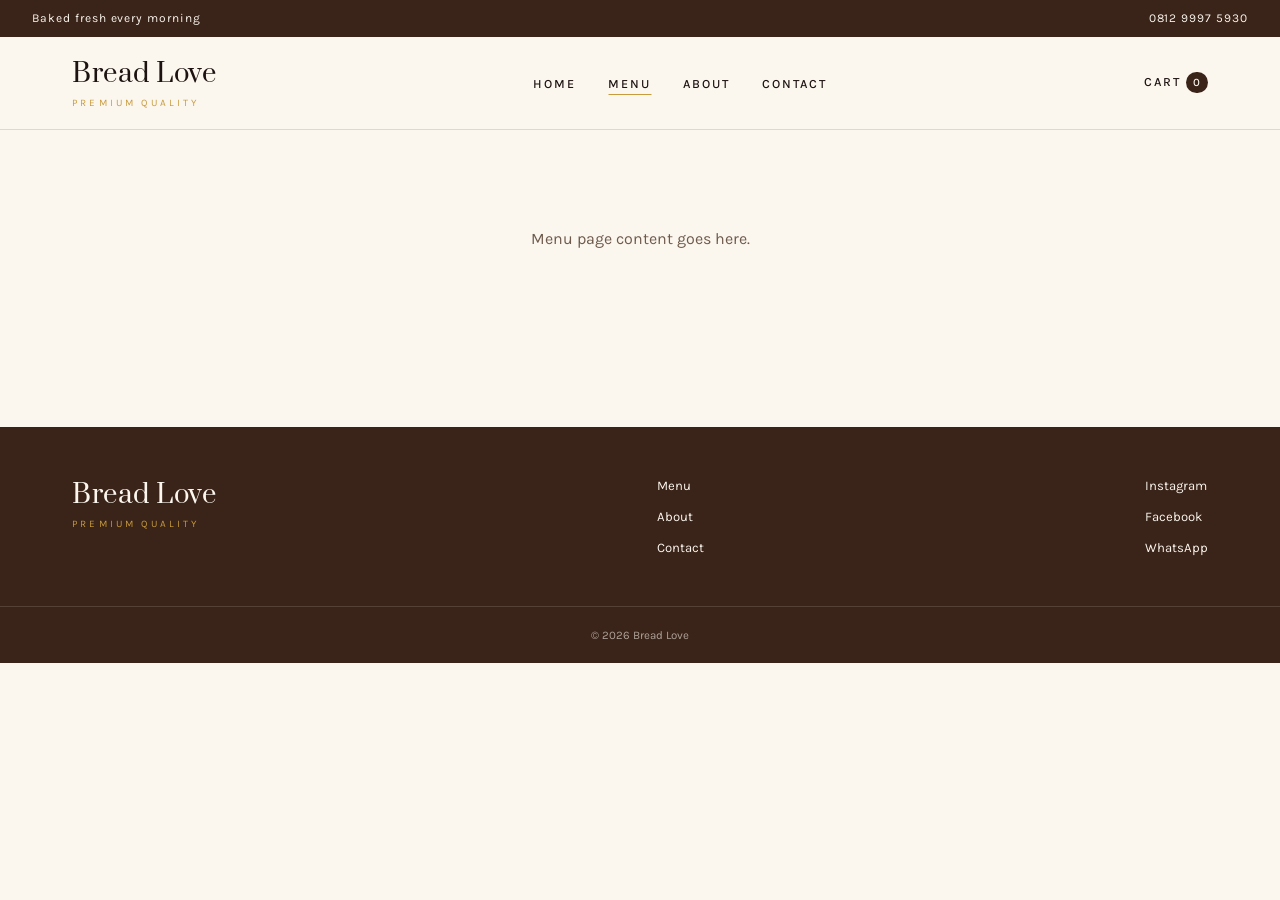
==== menu.html @ 9e164093 "initial site shell" ====
<!DOCTYPE html>
<html lang="en">
<head>
  <meta charset="UTF-8">
  <meta name="viewport" content="width=device-width, initial-scale=1.0">
  <title>Menu — Bread Love</title>

  <link rel="preconnect" href="https://fonts.googleapis.com">
  <link rel="preconnect" href="https://fonts.gstatic.com" crossorigin>
  <link href="https://fonts.googleapis.com/css2?family=Prata&family=Karla:wght@400;500;700&display=swap" rel="stylesheet">

  <link rel="stylesheet" href="styles.css">
</head>
<body>

  <header class="site-header">
    <div class="topbar">
      <span>Baked fresh every morning</span>
      <a href="tel:+6281299975930">0812 9997 5930</a>
    </div>

    <nav class="nav">
      <a class="brand" href="index.html">
        <span class="brand-name">Bread Love</span>
        <span class="brand-tag">Premium Quality</span>
      </a>

      <ul class="nav-links">
        <li><a href="index.html">Home</a></li>
        <li><a href="menu.html" class="is-active">Menu</a></li>
        <li><a href="about.html">About</a></li>
        <li><a href="contact.html">Contact</a></li>
      </ul>

      <a class="cart-link" href="#">
        Cart <span class="cart-count">0</span>
      </a>
    </nav>
  </header>

  <main>
    <section class="placeholder">
      <p>Menu page content goes here.</p>
    </section>
  </main>

  <footer class="site-footer">
    <div class="footer-inner">
      <div class="footer-brand">
        <span class="brand-name">Bread Love</span>
        <span class="brand-tag">Premium Quality</span>
      </div>

      <ul class="footer-links">
        <li><a href="menu.html">Menu</a></li>
        <li><a href="about.html">About</a></li>
        <li><a href="contact.html">Contact</a></li>
      </ul>

      <ul class="footer-social">
        <li><a href="#">Instagram</a></li>
        <li><a href="#">Facebook</a></li>
        <li><a href="#">WhatsApp</a></li>
      </ul>
    </div>

    <p class="footer-note">© 2026 Bread Love</p>
  </footer>

  <script src="script.js"></script>
</body>
</html>
---- styles.css ----
/* ---- design tokens ---- */
:root {
  --crust: #3a2318;
  --char: #1c1210;
  --crumb: #fbf6ee;
  --ash: #6e5a4c;
  --egg: #c89b3c;
  --line: rgba(58, 35, 24, 0.14);

  --display: "Prata", serif;
  --body: "Karla", system-ui, sans-serif;

  --pad: 2rem;
  --max: 1200px;
}

/* ---- reset ---- */
* {
  margin: 0;
  padding: 0;
  box-sizing: border-box;
}

body {
  font-family: var(--body);
  color: var(--char);
  background: var(--crumb);
  line-height: 1.6;
}

a {
  color: inherit;
  text-decoration: none;
}

ul {
  list-style: none;
}

/* ---- brand wordmark ---- */
.brand-name {
  display: block;
  font-family: var(--display);
  font-size: 1.6rem;
  letter-spacing: 0.02em;
}

.brand-tag {
  display: block;
  font-size: 0.62rem;
  letter-spacing: 0.32em;
  text-transform: uppercase;
  color: var(--egg);
}

/* ---- top bar ---- */
.topbar {
  display: flex;
  justify-content: space-between;
  gap: 1rem;
  padding: 0.55rem var(--pad);
  background: var(--crust);
  color: var(--crumb);
  font-size: 0.75rem;
  letter-spacing: 0.08em;
}

.topbar a:hover {
  color: var(--egg);
}

/* ---- nav ---- */
.site-header {
  position: sticky;
  top: 0;
  z-index: 10;
  background: var(--crumb);
  border-bottom: 1px solid var(--line);
}

.nav {
  display: flex;
  align-items: center;
  justify-content: space-between;
  gap: 2rem;
  max-width: var(--max);
  margin: 0 auto;
  padding: 1.1rem var(--pad);
}

.nav-links {
  display: flex;
  gap: 2rem;
}

.nav-links a {
  position: relative;
  padding-bottom: 4px;
  font-size: 0.78rem;
  font-weight: 500;
  letter-spacing: 0.16em;
  text-transform: uppercase;
}

/* gold rule slides out from center */
.nav-links a::after {
  content: "";
  position: absolute;
  left: 50%;
  bottom: 0;
  width: 0;
  height: 1px;
  background: var(--egg);
  transform: translateX(-50%);
  transition: width 0.3s ease;
}

.nav-links a:hover::after,
.nav-links a.is-active::after {
  width: 100%;
}

.cart-link {
  font-size: 0.78rem;
  font-weight: 500;
  letter-spacing: 0.16em;
  text-transform: uppercase;
}

.cart-count {
  display: inline-block;
  min-width: 1.35rem;
  padding: 0.1rem 0.35rem;
  border-radius: 999px;
  background: var(--crust);
  color: var(--crumb);
  font-size: 0.7rem;
  text-align: center;
}

/* ---- temporary placeholder ---- */
.placeholder {
  max-width: var(--max);
  margin: 0 auto;
  padding: 6rem var(--pad);
  color: var(--ash);
  text-align: center;
}

/* ---- footer ---- */
.site-footer {
  margin-top: 5rem;
  background: var(--crust);
  color: var(--crumb);
}

.footer-inner {
  display: flex;
  flex-wrap: wrap;
  justify-content: space-between;
  gap: 2.5rem;
  max-width: var(--max);
  margin: 0 auto;
  padding: 3rem var(--pad);
}

.footer-links,
.footer-social {
  display: grid;
  gap: 0.6rem;
  font-size: 0.82rem;
}

.footer-links a:hover,
.footer-social a:hover {
  color: var(--egg);
}

.footer-note {
  padding: 1.2rem var(--pad);
  border-top: 1px solid rgba(251, 246, 238, 0.14);
  font-size: 0.72rem;
  text-align: center;
  color: rgba(251, 246, 238, 0.6);
}

/* ---- mobile ---- */
@media (max-width: 760px) {
  :root {
    --pad: 1.2rem;
  }

  .nav {
    flex-wrap: wrap;
    gap: 1rem;
  }

  .nav-links {
    order: 3;
    width: 100%;
    justify-content: space-between;
    gap: 1rem;
  }

  .topbar {
    font-size: 0.68rem;
  }
}
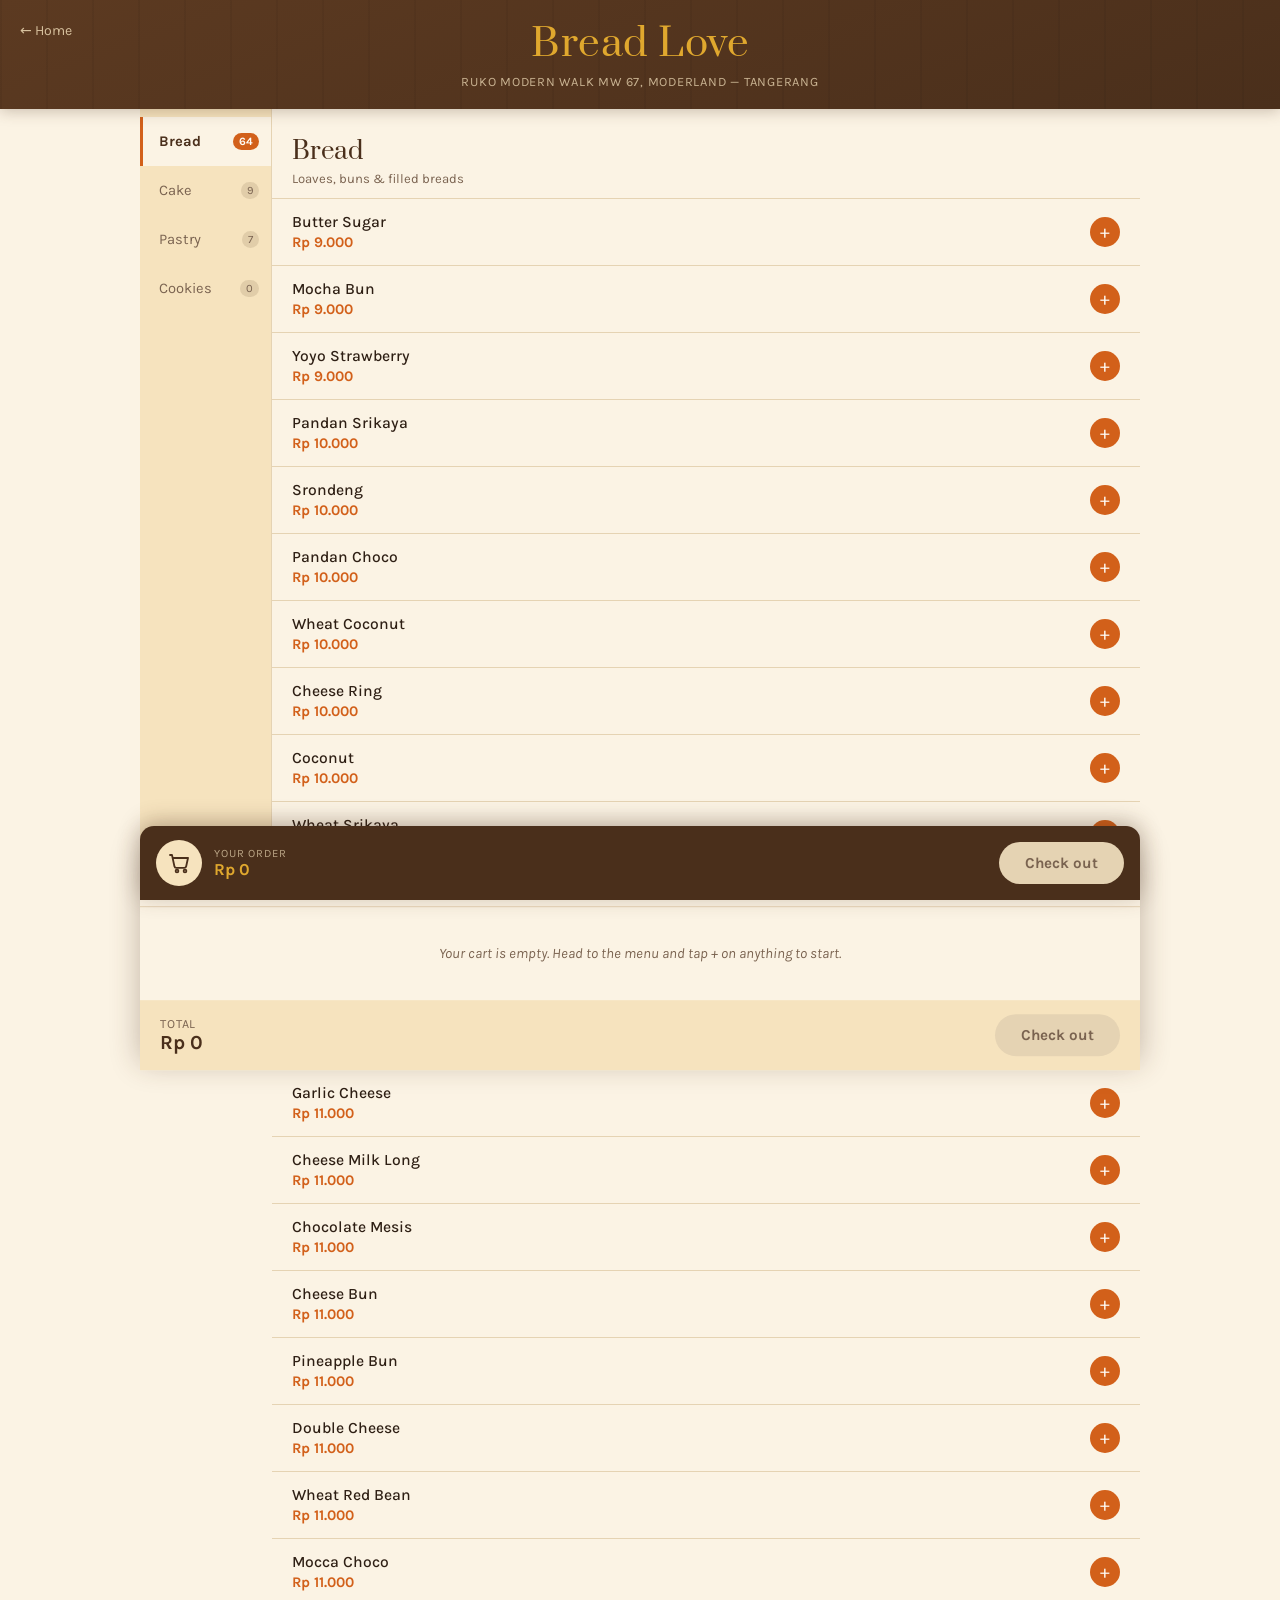
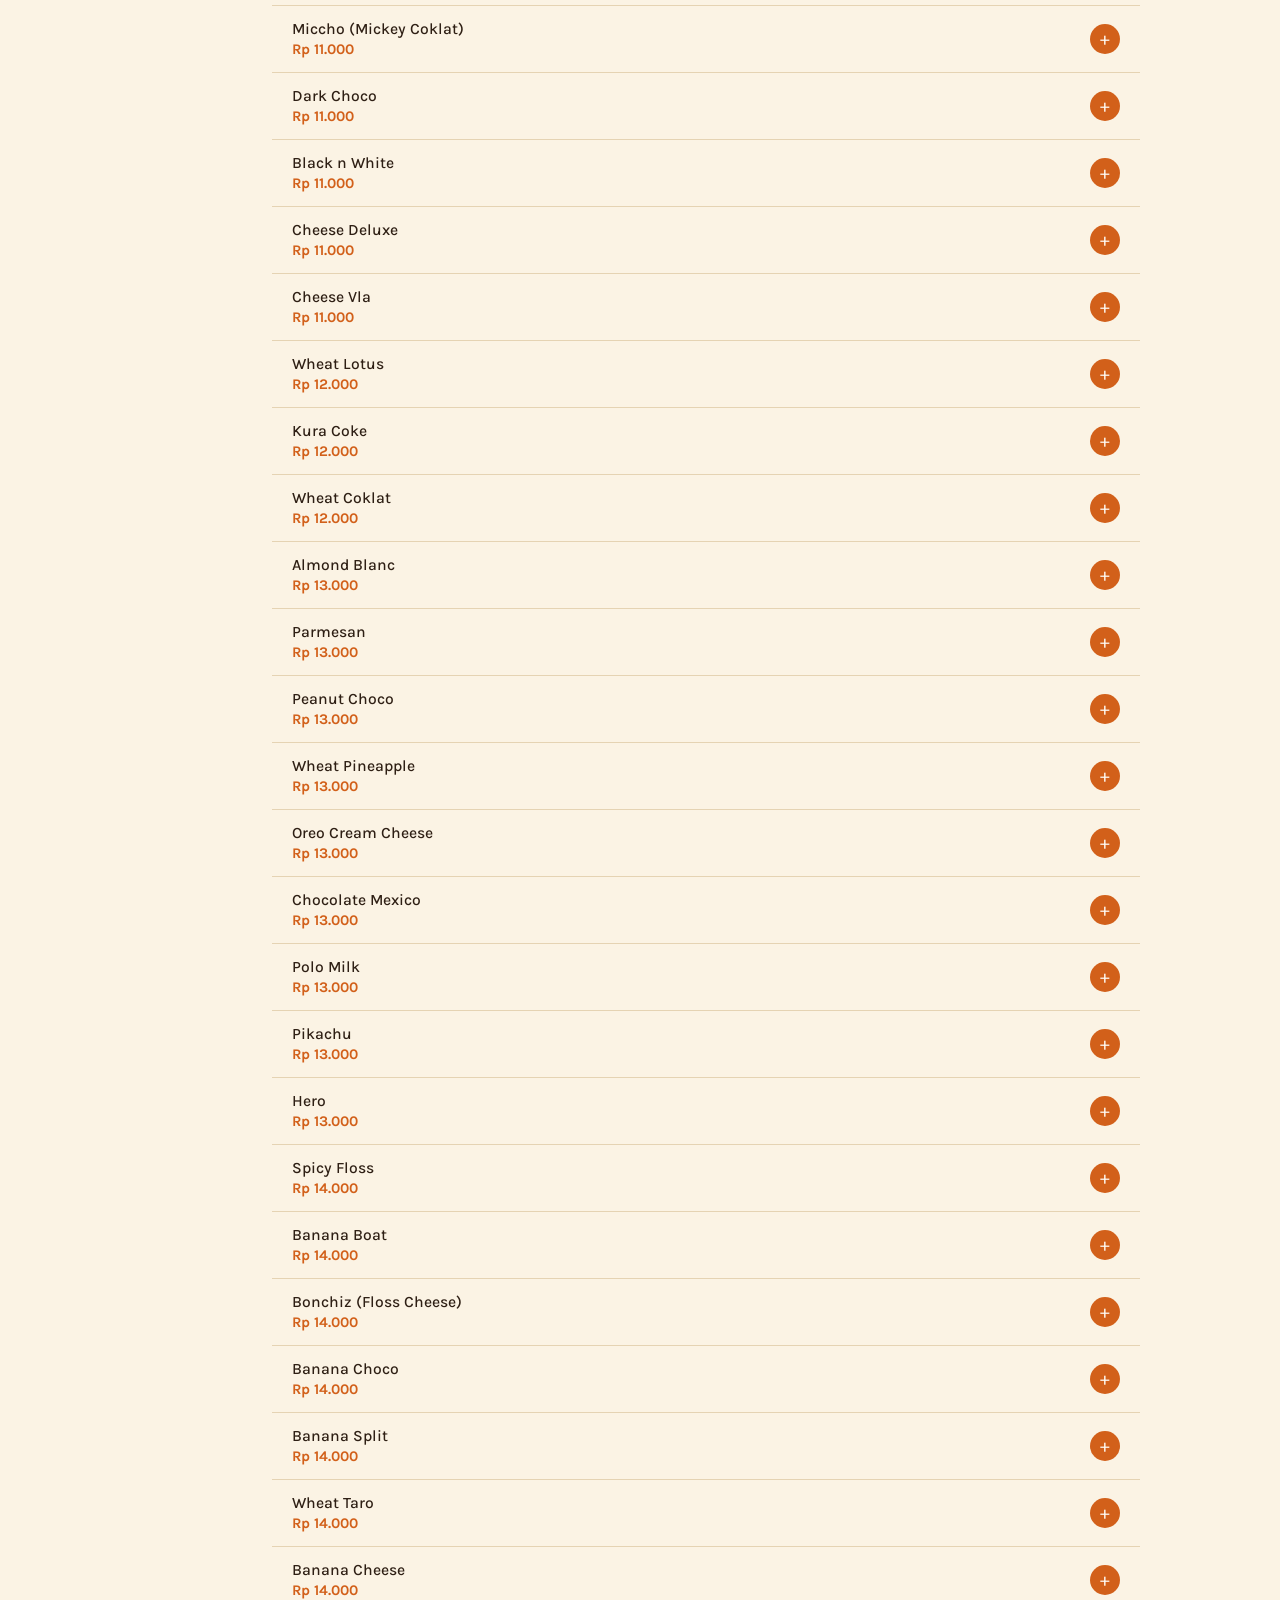
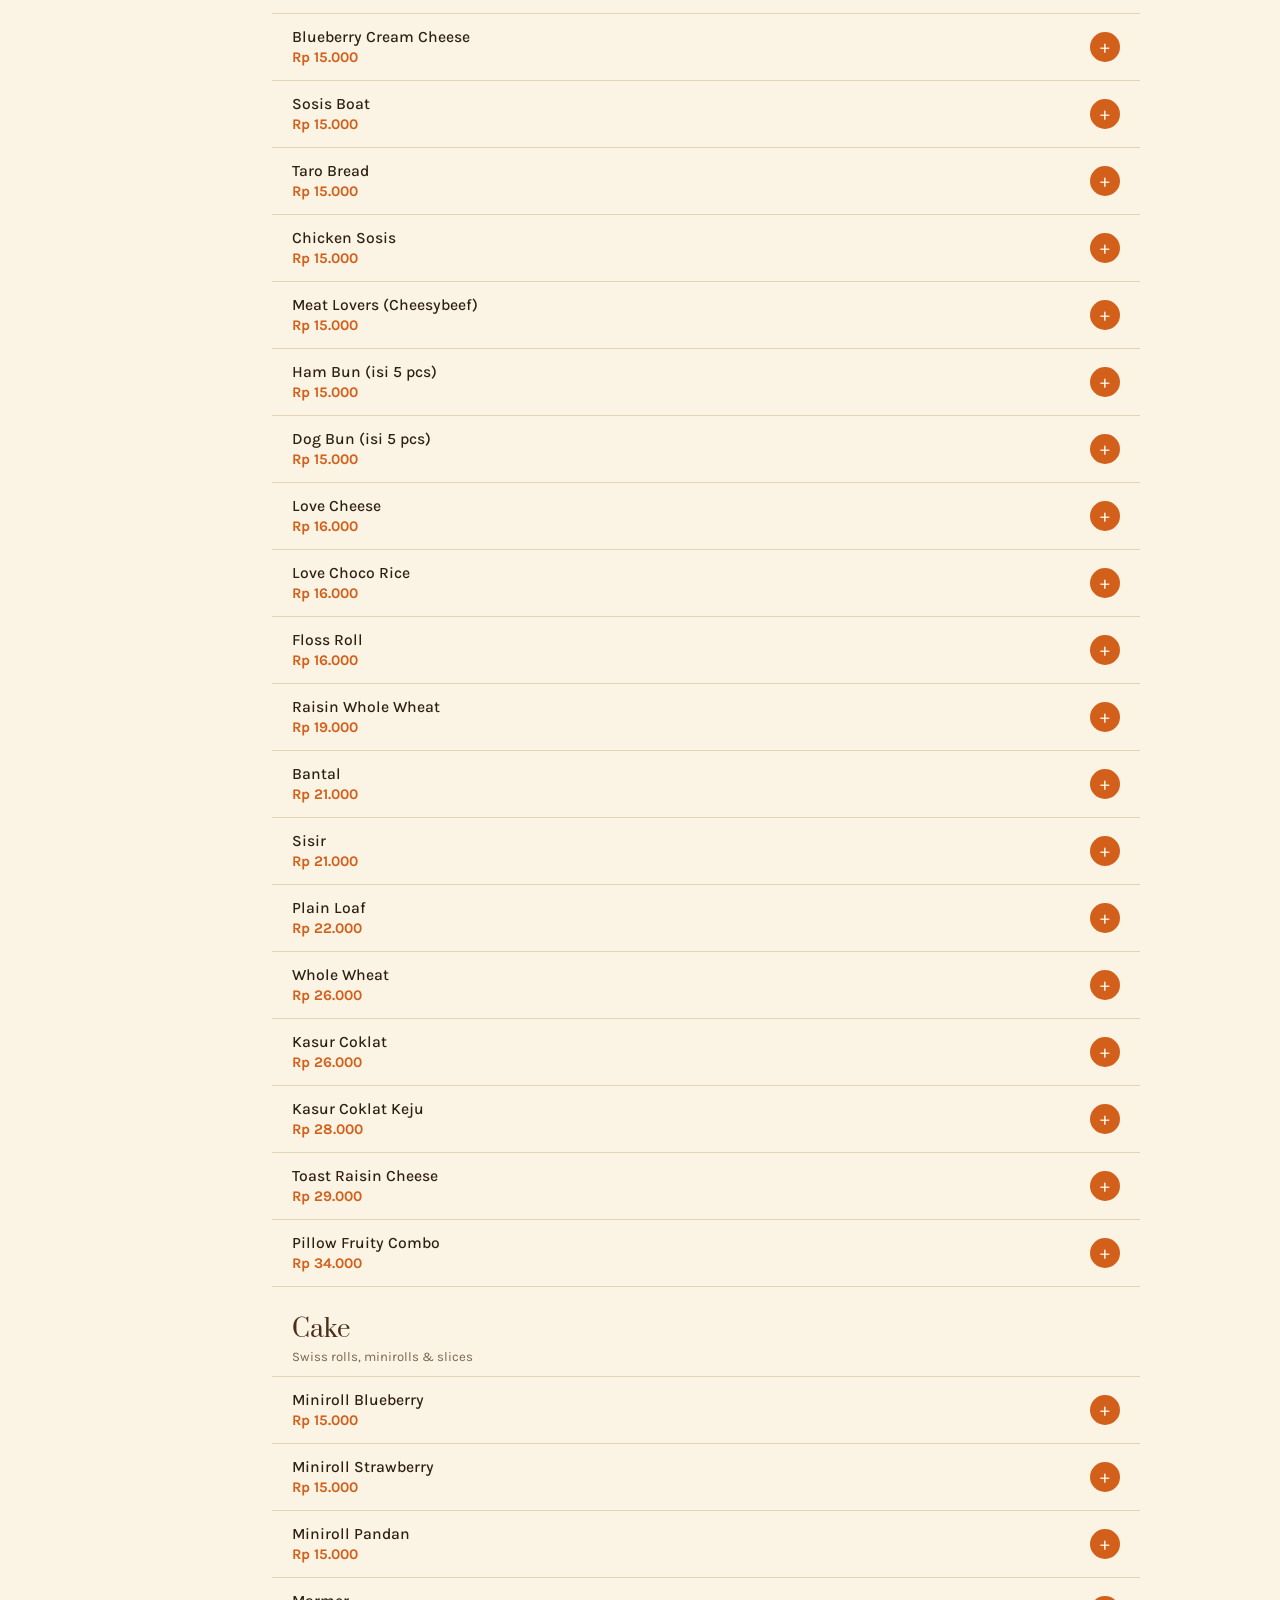
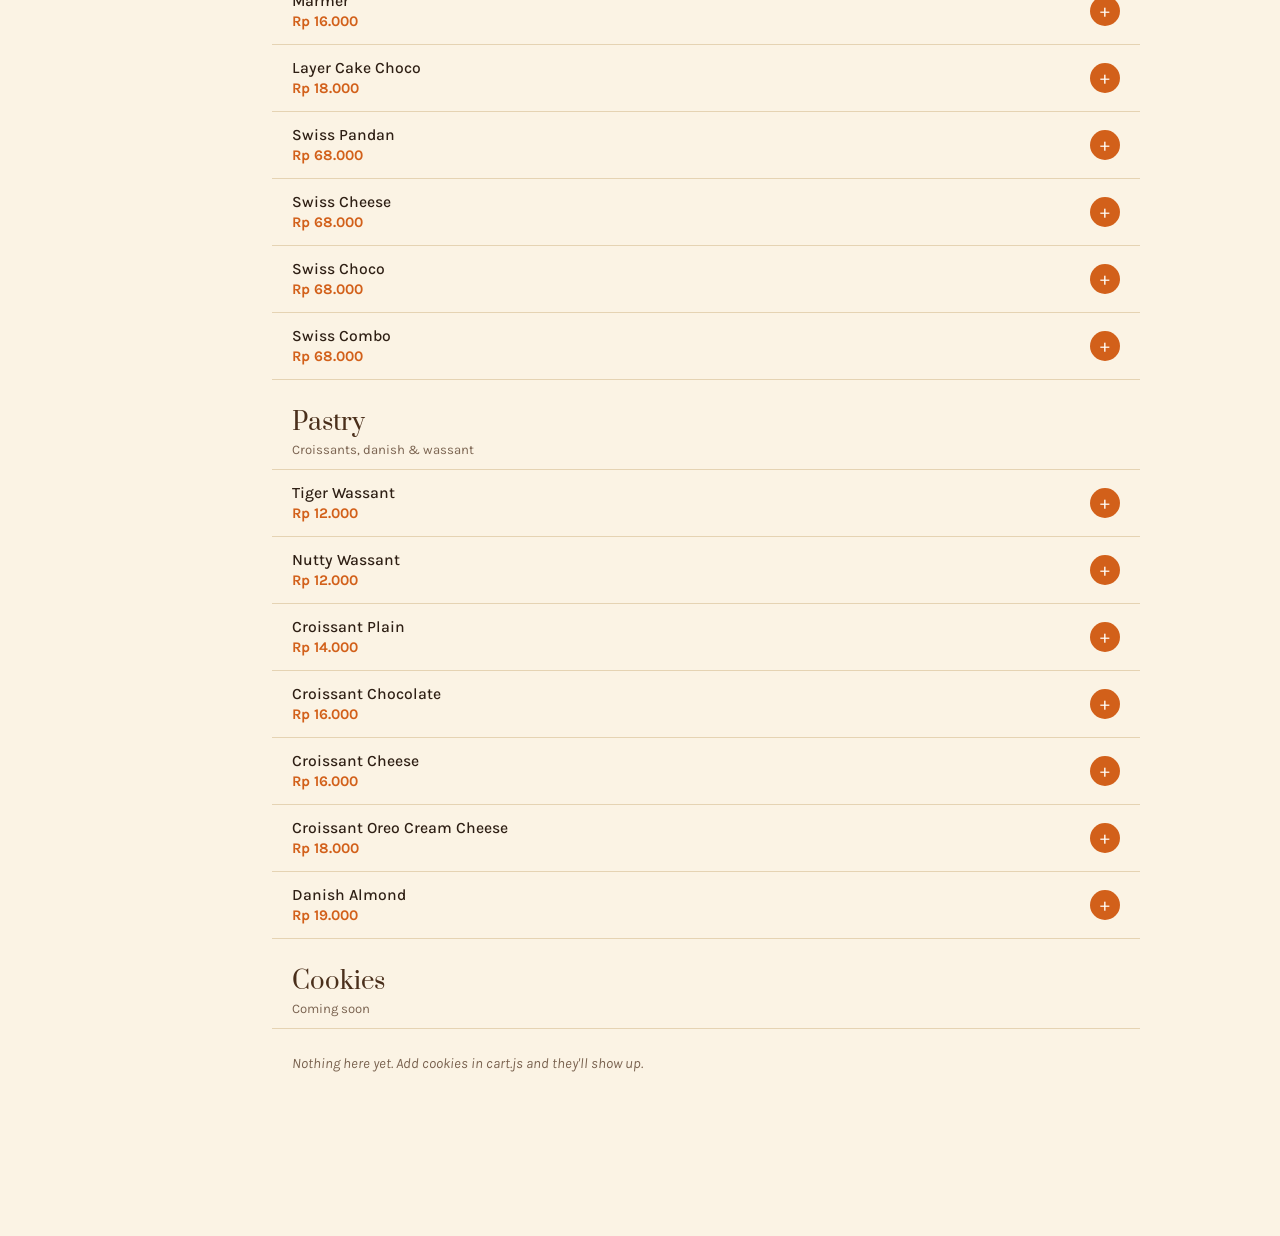
==== commit dedd06fb: "add shared cart system across page" ====
--- a/menu.html
+++ b/menu.html
@@ -1,72 +1,62 @@
 <!DOCTYPE html>
 <html lang="en">
 <head>
-  <meta charset="UTF-8">
-  <meta name="viewport" content="width=device-width, initial-scale=1.0">
+  <meta charset="UTF-8" />
+  <meta name="viewport" content="width=device-width, initial-scale=1.0" />
   <title>Menu — Bread Love</title>
 
-  <link rel="preconnect" href="https://fonts.googleapis.com">
-  <link rel="preconnect" href="https://fonts.gstatic.com" crossorigin>
-  <link href="https://fonts.googleapis.com/css2?family=Prata&family=Karla:wght@400;500;700&display=swap" rel="stylesheet">
+  <link rel="preconnect" href="https://fonts.googleapis.com" />
+  <link rel="preconnect" href="https://fonts.gstatic.com" crossorigin />
+  <link href="https://fonts.googleapis.com/css2?family=Prata&family=Karla:wght@400;500;700&display=swap" rel="stylesheet" />
 
-  <link rel="stylesheet" href="styles.css">
+  <!-- cart.css first, menu.css second -->
+  <link rel="stylesheet" href="cart.css" />
+  <link rel="stylesheet" href="menu.css" />
 </head>
+
 <body>
 
-  <header class="site-header">
-    <div class="topbar">
-      <span>Baked fresh every morning</span>
-      <a href="tel:+6281299975930">0812 9997 5930</a>
+  <!-- ============ BANNER ============ -->
+  <header class="banner">
+    <a class="back" href="index.html">← Home</a>
+
+    <div class="banner-mark">
+      <!-- Swap this in when you're ready:
+           <img src="breadlove-logo.png" alt="Bread Love" class="banner-logo" /> -->
+      <h1>Bread Love</h1>
+      <p>Ruko Modern Walk MW 67, Moderland — Tangerang</p>
     </div>
-
-    <nav class="nav">
-      <a class="brand" href="index.html">
-        <span class="brand-name">Bread Love</span>
-        <span class="brand-tag">Premium Quality</span>
-      </a>
-
-      <ul class="nav-links">
-        <li><a href="index.html">Home</a></li>
-        <li><a href="menu.html" class="is-active">Menu</a></li>
-        <li><a href="about.html">About</a></li>
-        <li><a href="contact.html">Contact</a></li>
-      </ul>
-
-      <a class="cart-link" href="#">
-        Cart <span class="cart-count">0</span>
-      </a>
-    </nav>
   </header>
 
-  <main>
-    <section class="placeholder">
-      <p>Menu page content goes here.</p>
-    </section>
+  <!-- ============ MENU BODY ============ -->
+  <main class="menu-layout">
+    <nav class="tabs" id="tabList" aria-label="Menu categories"></nav>
+    <div class="sections" id="sectionList"></div>
   </main>
 
-  <footer class="site-footer">
-    <div class="footer-inner">
-      <div class="footer-brand">
-        <span class="brand-name">Bread Love</span>
-        <span class="brand-tag">Premium Quality</span>
-      </div>
+  <!-- ============ BOTTOM CART BAR ============ -->
+  <div class="cart-bar">
+    <button class="cart-toggle" data-cart-toggle>
+      <span class="bar-icon">
+        <svg viewBox="0 0 24 24" fill="none" stroke="currentColor" stroke-width="1.8"
+             stroke-linecap="round" stroke-linejoin="round" aria-hidden="true">
+          <path d="M3 4h2l2.4 11.2a2 2 0 0 0 2 1.6h7.8a2 2 0 0 0 2-1.6L21 7H6" />
+          <circle cx="10" cy="20" r="1.4" />
+          <circle cx="18" cy="20" r="1.4" />
+        </svg>
+        <span class="cart-badge" data-cart-count>0</span>
+      </span>
+      <span class="cart-label">
+        <span class="cart-label-top">Your order</span>
+        <span class="cart-label-total" data-cart-total>Rp 0</span>
+      </span>
+    </button>
 
-      <ul class="footer-links">
-        <li><a href="menu.html">Menu</a></li>
-        <li><a href="about.html">About</a></li>
-        <li><a href="contact.html">Contact</a></li>
-      </ul>
+    <button class="checkout" data-cart-checkout>Check out</button>
+  </div>
 
-      <ul class="footer-social">
-        <li><a href="#">Instagram</a></li>
-        <li><a href="#">Facebook</a></li>
-        <li><a href="#">WhatsApp</a></li>
-      </ul>
-    </div>
-
-    <p class="footer-note">© 2026 Bread Love</p>
-  </footer>
-
-  <script src="script.js"></script>
+  <!-- cart.js MUST load before menu.js -->
+  <script src="cart.js"></script>
+  <script src="menu.js"></script>
 </body>
 </html>
--- a/cart.css
+++ b/cart.css
@@ -0,0 +1,260 @@
+/* ==========================================================
+   BREAD LOVE — SHARED CART STYLES
+   ==========================================================
+   Load this on every page that has a cart.
+   Colours use var(--name, fallback) so it picks up whatever
+   your styles.css already defines, and still looks right if
+   a variable is missing.
+   ========================================================== */
+
+:root {
+  --bar-height: 0px;   /* menu.css raises this for its bottom bar */
+}
+
+
+/* ============ CART BADGE ============ */
+/* The little number on your cart icon */
+
+.cart-badge {
+  position: absolute;
+  top: -6px;
+  right: -8px;
+  min-width: 20px;
+  height: 20px;
+  padding: 0 5px;
+  border-radius: 10px;
+  background: var(--crust, #D2601A);
+  color: #FFFDF8;
+  font-family: "Karla", system-ui, sans-serif;
+  font-size: .7rem;
+  font-weight: 700;
+  line-height: 20px;
+  text-align: center;
+  transition: transform .18s, opacity .18s;
+}
+
+/* hide it when the cart is empty */
+.cart-badge.empty-badge {
+  opacity: 0;
+  transform: scale(.5);
+}
+
+/* the icon needs this so the badge can sit on its corner */
+.has-badge { position: relative; display: inline-flex; }
+
+
+/* ============ + / − STEPPER ============ */
+
+.stepper {
+  display: flex;
+  align-items: center;
+  gap: 4px;
+  flex-shrink: 0;
+}
+
+.step {
+  width: 30px;
+  height: 30px;
+  border-radius: 50%;
+  border: 0;
+  cursor: pointer;
+  font-size: 1.15rem;
+  line-height: 1;
+  font-family: inherit;
+  display: grid;
+  place-items: center;
+  transition: transform .12s, background .18s, border-color .18s;
+}
+.step:active { transform: scale(.88); }
+
+.step.plus { background: var(--crust, #D2601A); color: #FFFDF8; }
+.step.plus:hover { background: #B94F12; }
+
+.step.minus {
+  background: transparent;
+  color: var(--oak, #8B5E34);
+  border: 1.5px solid var(--line, #E5D3B3);
+}
+.step.minus:hover { border-color: var(--oak, #8B5E34); }
+
+.qty {
+  min-width: 22px;
+  text-align: center;
+  font-weight: 700;
+  font-size: .95rem;
+  color: var(--walnut, #4A2F1B);
+}
+
+/* hide − and the count until there's at least one */
+.stepper:not(.active) .minus,
+.stepper:not(.active) .qty { display: none; }
+
+
+/* ============ CHECKOUT BUTTON ============ */
+
+.checkout {
+  padding: 12px 26px;
+  border: 0;
+  border-radius: 999px;
+  background: var(--crust, #D2601A);
+  color: #FFFDF8;
+  font-family: "Karla", system-ui, sans-serif;
+  font-size: .95rem;
+  font-weight: 700;
+  cursor: pointer;
+  transition: background .2s, color .2s;
+}
+.checkout:hover:not(:disabled) { background: #B94F12; }
+
+.checkout:disabled {
+  background: var(--line, #E5D3B3);
+  color: var(--ink-soft, #7A6350);
+  cursor: not-allowed;
+}
+
+
+/* ============ OVERLAY ============ */
+
+.cart-overlay {
+  position: fixed;
+  inset: 0;
+  z-index: 90;
+  background: rgba(46, 31, 20, .5);
+  opacity: 0;
+  pointer-events: none;
+  transition: opacity .25s;
+}
+.cart-overlay.show { opacity: 1; pointer-events: auto; }
+
+
+/* ============ SLIDE-UP PANEL ============ */
+
+.cart-panel {
+  position: fixed;
+  left: 0;
+  right: 0;
+  bottom: var(--bar-height);
+  z-index: 95;
+  max-width: 1000px;
+  margin: 0 auto;
+  max-height: 68vh;
+  display: flex;
+  flex-direction: column;
+  background: var(--cream, #FBF3E4);
+  color: var(--ink, #2E1F14);
+  font-family: "Karla", system-ui, sans-serif;
+  border-radius: 16px 16px 0 0;
+  box-shadow: 0 -8px 30px rgba(74, 47, 27, .32);
+  transform: translateY(110%);
+  transition: transform .3s ease;
+}
+.cart-panel.open { transform: translateY(0); }
+
+.panel-head {
+  display: flex;
+  align-items: center;
+  justify-content: space-between;
+  gap: 12px;
+  padding: 16px 20px;
+  border-bottom: 1px solid var(--line, #E5D3B3);
+}
+
+.panel-head h2 {
+  margin: 0;
+  font-family: "Prata", serif;
+  font-weight: 400;
+  font-size: 1.2rem;
+  color: var(--walnut, #4A2F1B);
+}
+
+.panel-actions { display: flex; gap: 14px; }
+
+.text-btn {
+  background: none;
+  border: 0;
+  padding: 0;
+  cursor: pointer;
+  font-family: inherit;
+  font-size: .84rem;
+  color: var(--ink-soft, #7A6350);
+  text-decoration: underline;
+}
+.text-btn:hover { color: var(--crust, #D2601A); }
+
+
+/* ---- the list of what you ordered ---- */
+
+.cart-lines {
+  overflow-y: auto;
+  padding: 4px 0;
+  flex: 1;
+}
+
+.cart-line {
+  display: grid;
+  grid-template-columns: 1fr auto auto;
+  align-items: center;
+  gap: 14px;
+  padding: 12px 20px;
+  border-bottom: 1px solid var(--line, #E5D3B3);
+}
+
+.cart-line-text h4 { margin: 0; font-size: .94rem; font-weight: 500; }
+.cart-line-text p  { margin: 2px 0 0; font-size: .78rem; color: var(--ink-soft, #7A6350); }
+
+.line-total {
+  margin: 0;
+  min-width: 82px;
+  text-align: right;
+  font-weight: 700;
+  font-size: .92rem;
+  color: var(--crust, #D2601A);
+}
+
+.cart-lines .empty {
+  margin: 0;
+  padding: 34px 20px;
+  text-align: center;
+  color: var(--ink-soft, #7A6350);
+  font-size: .9rem;
+  font-style: italic;
+}
+
+
+/* ---- total + checkout ---- */
+
+.panel-foot {
+  display: flex;
+  align-items: center;
+  justify-content: space-between;
+  gap: 14px;
+  padding: 14px 20px;
+  background: var(--honey, #F6E3BE);
+  border-radius: 0 0 0 0;
+}
+
+.panel-total { display: flex; flex-direction: column; }
+.panel-total span   { font-size: .78rem; text-transform: uppercase; letter-spacing: .07em; color: var(--ink-soft, #7A6350); }
+.panel-total strong { font-size: 1.25rem; color: var(--walnut, #4A2F1B); }
+
+
+/* ============ MOBILE ============ */
+
+@media (max-width: 600px) {
+  .cart-panel { max-height: 74vh; }
+  .cart-line { grid-template-columns: 1fr auto; row-gap: 6px; }
+  .line-total { grid-column: 1 / -1; text-align: left; }
+  .checkout { padding: 11px 20px; font-size: .9rem; }
+}
+
+
+/* ============ ACCESSIBILITY ============ */
+
+:focus-visible {
+  outline: 2px solid var(--crust, #D2601A);
+  outline-offset: 2px;
+}
+
+@media (prefers-reduced-motion: reduce) {
+  .cart-panel, .cart-overlay, .step, .cart-badge { transition-duration: .01ms !important; }
+}
--- a/menu.css
+++ b/menu.css
@@ -0,0 +1,260 @@
+/* ==========================================================
+   BREAD LOVE — MENU PAGE STYLES
+   ==========================================================
+   Load cart.css BEFORE this file.
+   Cart panel, badge and stepper styles live in cart.css.
+   ========================================================== */
+
+:root {
+  --cream:     #FBF3E4;   /* page background */
+  --honey:     #F6E3BE;   /* warm section blocks */
+  --oak:       #8B5E34;   /* mid brown */
+  --walnut:    #4A2F1B;   /* dark brown — banner, bottom bar */
+  --crust:     #D2601A;   /* toasted orange accent (from the logo) */
+  --gold:      #E0A82E;   /* lamp gold highlight */
+  --ink:       #2E1F14;   /* body text */
+  --ink-soft:  #7A6350;   /* secondary text */
+  --line:      #E5D3B3;   /* hairline borders */
+  --white:     #FFFDF8;
+
+  --bar-height: 74px;     /* overrides cart.css so the panel sits above the bar */
+}
+
+* { box-sizing: border-box; }
+
+body {
+  margin: 0;
+  background: var(--cream);
+  color: var(--ink);
+  font-family: "Karla", system-ui, sans-serif;
+  padding-bottom: calc(var(--bar-height) + 24px);
+}
+
+
+/* ============ BANNER ============ */
+
+.banner {
+  position: sticky;
+  top: 0;
+  z-index: 40;
+  padding: 18px 24px 20px;
+  background:
+    repeating-linear-gradient(90deg, rgba(0,0,0,.05) 0 2px, transparent 2px 46px),
+    linear-gradient(160deg, #5C3A21, var(--walnut));
+  color: var(--honey);
+  text-align: center;
+  box-shadow: 0 2px 14px rgba(74, 47, 27, .28);
+}
+
+.back {
+  position: absolute;
+  left: 20px;
+  top: 22px;
+  color: var(--honey);
+  text-decoration: none;
+  font-size: .88rem;
+  opacity: .8;
+}
+.back:hover { opacity: 1; }
+
+.banner-mark h1 {
+  margin: 0;
+  font-family: "Prata", serif;
+  font-weight: 400;
+  font-size: clamp(1.6rem, 4vw, 2.4rem);
+  letter-spacing: .5px;
+  color: var(--gold);
+}
+
+.banner-mark p {
+  margin: 4px 0 0;
+  font-size: .8rem;
+  letter-spacing: .06em;
+  text-transform: uppercase;
+  opacity: .72;
+}
+
+.banner-logo { height: 56px; display: block; margin: 0 auto 6px; }
+
+
+/* ============ LAYOUT: RAIL + ITEMS ============ */
+
+.menu-layout {
+  display: grid;
+  grid-template-columns: 132px 1fr;
+  max-width: 1000px;
+  margin: 0 auto;
+  align-items: start;
+}
+
+
+/* ---- left category rail ---- */
+
+.tabs {
+  position: sticky;
+  top: 104px;
+  display: flex;
+  flex-direction: column;
+  background: var(--honey);
+  border-right: 1px solid var(--line);
+  min-height: calc(100vh - 104px);
+  padding-top: 8px;
+}
+
+.tab {
+  display: flex;
+  align-items: center;
+  justify-content: space-between;
+  gap: 6px;
+  padding: 16px 12px 16px 16px;
+  border: 0;
+  background: transparent;
+  cursor: pointer;
+  text-align: left;
+  font-family: inherit;
+  font-size: .92rem;
+  color: var(--ink-soft);
+  border-left: 3px solid transparent;
+  transition: background .18s, color .18s, border-color .18s;
+}
+
+.tab:hover { background: rgba(210, 96, 26, .08); }
+
+.tab.active {
+  background: var(--cream);
+  color: var(--walnut);
+  font-weight: 700;
+  border-left-color: var(--crust);
+}
+
+.tab-count {
+  font-size: .7rem;
+  padding: 2px 6px;
+  border-radius: 20px;
+  background: rgba(74, 47, 27, .12);
+  color: var(--ink-soft);
+}
+.tab.active .tab-count { background: var(--crust); color: var(--white); }
+
+
+/* ---- right item list ---- */
+
+.sections { padding: 0 0 40px; }
+
+.section-head {
+  padding: 26px 20px 12px;
+  border-bottom: 1px solid var(--line);
+}
+
+.section-head h2 {
+  margin: 0;
+  font-family: "Prata", serif;
+  font-weight: 400;
+  font-size: 1.5rem;
+  color: var(--walnut);
+}
+
+.section-head p {
+  margin: 3px 0 0;
+  font-size: .82rem;
+  color: var(--ink-soft);
+}
+
+.item {
+  display: flex;
+  align-items: center;
+  justify-content: space-between;
+  gap: 14px;
+  padding: 14px 20px;
+  border-bottom: 1px solid var(--line);
+  transition: background .15s;
+}
+.item:hover { background: var(--white); }
+
+.item-text h3 {
+  margin: 0;
+  font-size: .98rem;
+  font-weight: 500;
+  color: var(--ink);
+}
+
+.item-price {
+  margin: 3px 0 0;
+  font-size: .92rem;
+  font-weight: 700;
+  color: var(--crust);
+}
+
+.items .empty {
+  margin: 0;
+  padding: 26px 20px;
+  color: var(--ink-soft);
+  font-size: .9rem;
+  font-style: italic;
+}
+
+
+/* ============ BOTTOM CART BAR (menu page only) ============ */
+
+.cart-bar {
+  position: fixed;
+  left: 0;
+  right: 0;
+  bottom: 0;
+  z-index: 100;
+  height: var(--bar-height);
+  display: flex;
+  align-items: center;
+  justify-content: space-between;
+  gap: 12px;
+  padding: 0 16px;
+  max-width: 1000px;
+  margin: 0 auto;
+  background: var(--walnut);
+  border-radius: 14px 14px 0 0;
+  box-shadow: 0 -4px 22px rgba(74, 47, 27, .3);
+}
+
+.cart-toggle {
+  display: flex;
+  align-items: center;
+  gap: 12px;
+  background: none;
+  border: 0;
+  padding: 0;
+  cursor: pointer;
+  color: var(--honey);
+  font-family: inherit;
+}
+
+.bar-icon {
+  position: relative;
+  display: grid;
+  place-items: center;
+  width: 46px;
+  height: 46px;
+  border-radius: 50%;
+  background: var(--honey);
+  color: var(--walnut);
+}
+.bar-icon svg { width: 24px; height: 24px; }
+.bar-icon .cart-badge { border: 2px solid var(--walnut); top: -4px; right: -4px; }
+
+.cart-label { display: flex; flex-direction: column; text-align: left; }
+.cart-label-top   { font-size: .7rem; text-transform: uppercase; letter-spacing: .08em; opacity: .65; }
+.cart-label-total { font-size: 1.05rem; font-weight: 700; color: var(--gold); }
+
+
+/* ============ MOBILE ============ */
+
+@media (max-width: 600px) {
+  .menu-layout { grid-template-columns: 96px 1fr; }
+  .tabs { top: 96px; min-height: calc(100vh - 96px); }
+  .tab  { padding: 14px 8px 14px 12px; font-size: .84rem; }
+  .tab-count { display: none; }
+
+  .item { padding: 12px 14px; }
+  .section-head { padding: 20px 14px 10px; }
+  .cart-bar { border-radius: 0; }
+  .cart-label-top { display: none; }
+}
